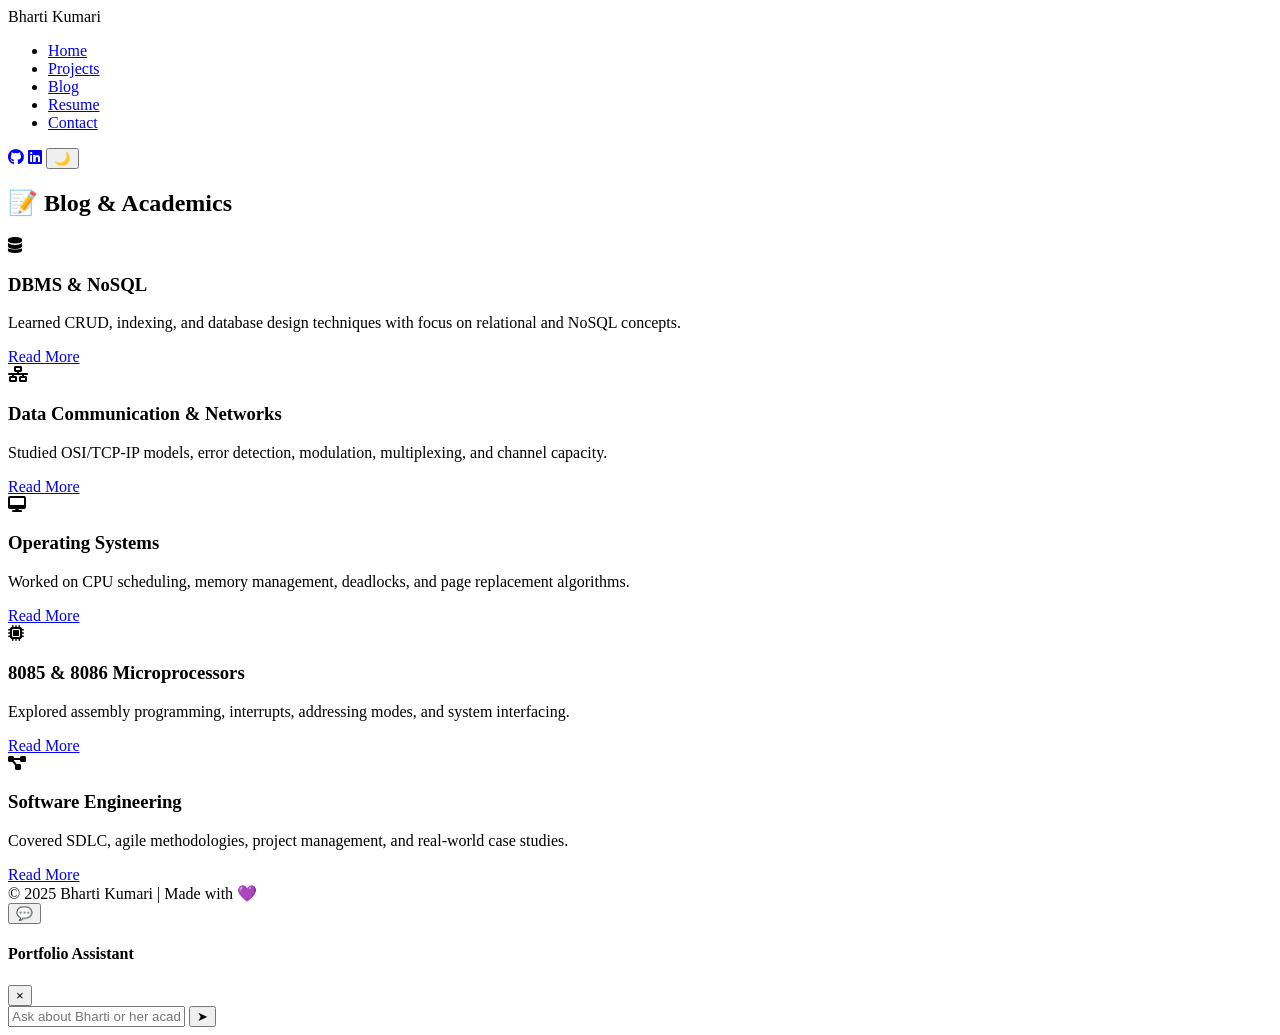
==== blog.html @ 6718b8a5 "Add files via upload" ====
<!DOCTYPE html>
<html lang="en">
<head>
  <meta charset="UTF-8">
  <meta name="viewport" content="width=device-width, initial-scale=1.0">
  <title>Bharti Kumari - Blog</title>
  <link rel="stylesheet" href="css/style.css">
  <link rel="stylesheet" href="https://cdnjs.cloudflare.com/ajax/libs/font-awesome/6.5.0/css/all.min.css">
</head>
<body>
  <header>
    <nav>
      <div class="logo">Bharti Kumari</div>
      <ul class="nav-links">
        <li><a href="index.html">Home</a></li>
        <li><a href="projects.html">Projects</a></li>
        <li><a href="blog.html" class="active">Blog</a></li>
        <li><a href="resume.html">Resume</a></li>
        <li><a href="contact.html">Contact</a></li>
      </ul>
      <div class="socials">
        <a href="https://github.com/Bhartix07" target="_blank"><i class="fab fa-github"></i></a>
        <a href="https://www.linkedin.com/in/bharti-kumari-35ab542ba/" target="_blank"><i class="fab fa-linkedin"></i></a>
        <button id="dark-toggle">🌙</button>
      </div>
    </nav>
  </header>

  <section id="blog" class="blog fade-in">
    <h2>📝 Blog &amp; Academics</h2>
    <div class="blog-container">
      <div class="blog-card">
        <i class="fas fa-database blog-icon"></i>
        <h3>DBMS &amp; NoSQL</h3>
        <p>Learned CRUD, indexing, and database design techniques with focus on relational and NoSQL concepts.</p>
        <a href="#">Read More</a>
      </div>
      <div class="blog-card">
        <i class="fas fa-network-wired blog-icon"></i>
        <h3>Data Communication &amp; Networks</h3>
        <p>Studied OSI/TCP-IP models, error detection, modulation, multiplexing, and channel capacity.</p>
        <a href="#">Read More</a>
      </div>
      <div class="blog-card">
        <i class="fas fa-desktop blog-icon"></i>
        <h3>Operating Systems</h3>
        <p>Worked on CPU scheduling, memory management, deadlocks, and page replacement algorithms.</p>
        <a href="#">Read More</a>
      </div>
      <div class="blog-card">
        <i class="fas fa-microchip blog-icon"></i>
        <h3>8085 &amp; 8086 Microprocessors</h3>
        <p>Explored assembly programming, interrupts, addressing modes, and system interfacing.</p>
        <a href="#">Read More</a>
      </div>
      <div class="blog-card">
        <i class="fas fa-project-diagram blog-icon"></i>
        <h3>Software Engineering</h3>
        <p>Covered SDLC, agile methodologies, project management, and real-world case studies.</p>
        <a href="#">Read More</a>
      </div>
    </div>
  </section>

  <footer>
    © 2025 Bharti Kumari | Made with 💜
  </footer>

  <!-- Chatbot -->
  <button id="chatbot-toggle" class="chatbot-toggle">💬</button>
  <div id="chatbot-window" class="chatbot-window">
    <div class="chatbot-header">
      <h4>Portfolio Assistant</h4>
      <button id="chatbot-close" class="chatbot-close">&times;</button>
    </div>
    <div id="chatbot-messages" class="chatbot-messages"></div>
    <div class="chatbot-input-area">
      <input id="chatbot-input" type="text" placeholder="Ask about Bharti or her academics..." />
      <button id="chatbot-send">➤</button>
    </div>
  </div>

  <script src="js/script.js"></script>
</body>
</html>
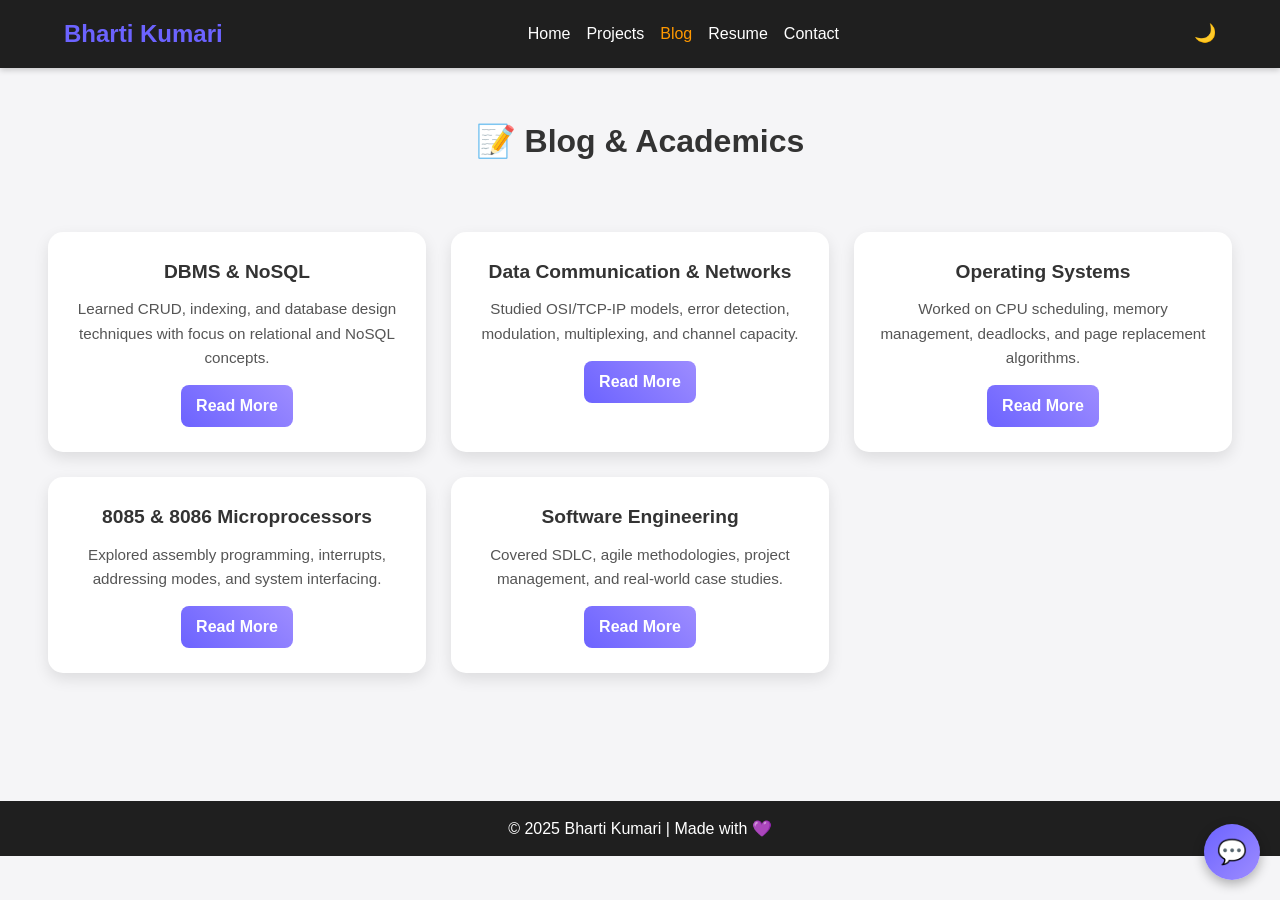
==== commit 0a98d7a5: "Refactor blog.html head section Updated meta tags and added script reference." ====
--- a/blog.html
+++ b/blog.html
@@ -1,12 +1,16 @@
 <!DOCTYPE html>
 <html lang="en">
 <head>
-  <meta charset="UTF-8">
-  <meta name="viewport" content="width=device-width, initial-scale=1.0">
-  <title>Bharti Kumari - Blog</title>
-  <link rel="stylesheet" href="css/style.css">
-  <link rel="stylesheet" href="https://cdnjs.cloudflare.com/ajax/libs/font-awesome/6.5.0/css/all.min.css">
+  <meta charset="UTF-8" />
+  <meta name="viewport" content="width=device-width, initial-scale=1.0" />
+  <title>Bharti Kumari -Blog</title>
+
+  <!-- Yahi sabse important hai -->
+  <link rel="stylesheet" href="style.css" />
+
+  <script src="script.js" defer></script>
 </head>
+
 <body>
   <header>
     <nav>
@@ -82,4 +86,4 @@
 
   <script src="js/script.js"></script>
 </body>
-</html>+</html>
--- a/style.css
+++ b/style.css
@@ -0,0 +1,678 @@
+/* ============================= */
+/*        General Reset          */
+/* ============================= */
+* {
+  margin: 0;
+  padding: 0;
+  box-sizing: border-box;
+  font-family: "Poppins", sans-serif;
+}
+
+body {
+  background: #f5f5f7;
+  color: #333;
+  line-height: 1.6;
+  transition: background 0.3s ease, color 0.3s ease;
+}
+
+/* Container utility */
+section {
+  padding: 3em 1.5em;
+}
+
+/* ============================= */
+/*           Navbar              */
+/* ============================= */
+header {
+  position: sticky;
+  top: 0;
+  z-index: 1000;
+}
+
+nav {
+  background: #1f1f1f;
+  color: #fff;
+  padding: 15px 5%;
+  display: flex;
+  justify-content: space-between;
+  align-items: center;
+  box-shadow: 0 2px 6px rgba(0,0,0,0.2);
+}
+
+.logo {
+  color: #6c63ff;
+  font-weight: bold;
+  font-size: 1.5em;
+}
+
+.nav-links {
+  list-style: none;
+  display: flex;
+  gap: 1em;
+}
+
+.nav-links a {
+  text-decoration: none;
+  color: #fff;
+  font-weight: 500;
+  transition: 0.3s;
+}
+
+.nav-links a:hover,
+.nav-links a.active {
+  color: #ff9800;
+}
+
+.socials a {
+  margin-left: 1em;
+  color: #6c63ff;
+  text-decoration: none;
+}
+
+#dark-toggle {
+  margin-left: 1em;
+  cursor: pointer;
+  font-size: 18px;
+  background: none;
+  border: none;
+  color: #fff;
+}
+
+/* ============================= */
+/*           Hero Section        */
+/* ============================= */
+.hero {
+  position: relative;
+  text-align: center;
+  padding: 4em 1em 3em;
+  overflow: hidden;
+}
+
+.hero .profile-img {
+  width: 130px;
+  height: 130px;
+  border-radius: 50%;
+  object-fit: cover;
+  margin-bottom: 1em;
+  border: 3px solid #6c63ff;
+  box-shadow: 0 4px 12px rgba(108, 99, 255, 0.3);
+  animation: zoomIn 1s ease forwards;
+}
+
+@keyframes zoomIn {
+  from { transform: scale(0.8); opacity: 0; }
+  to   { transform: scale(1); opacity: 1; }
+}
+
+.hero h1 {
+  font-size: 2.5em;
+  margin-bottom: 0.2em;
+}
+
+.hero h1 span {
+  color: #6c63ff;
+}
+
+.hero .role {
+  font-size: 1.2em;
+  margin-bottom: 1em;
+  color: #555;
+}
+
+.hero p {
+  font-size: 1em;
+  color: #666;
+  margin-bottom: 1.5em;
+}
+
+.hero .btn {
+  padding: 0.8em 1.5em;
+  font-size: 1em;
+  color: #fff;
+  background: linear-gradient(135deg, #6c63ff, #9d8cff);
+  border-radius: 8px;
+  text-decoration: none;
+  box-shadow: 0 3px 10px rgba(108, 99, 255, 0.3);
+  transition: 0.3s;
+}
+
+.hero .btn:hover {
+  background: linear-gradient(135deg, #574bff, #8a7dff);
+}
+
+.floating-shapes {
+  position: absolute;
+  width: 100%;
+  height: 100%;
+  overflow: hidden;
+  top: 0;
+  left: 0;
+  pointer-events: none;
+  z-index: -1;
+}
+
+.shape {
+  position: absolute;
+  border-radius: 50%;
+  opacity: 0.6;
+  animation: float 8s infinite ease-in-out;
+}
+
+.shape1 { width: 100px; height: 100px; background: #6c63ff; top: 10%; left: 5%; }
+.shape2 { width: 80px; height: 80px; background: #ff9800; top: 50%; left: 70%; animation-delay: 2s; }
+.shape3 { width: 120px; height: 120px; background: #50c9ce; top: 80%; left: 20%; animation-delay: 4s; }
+
+@keyframes float {
+  0%   { transform: translateY(0) translateX(0); }
+  50%  { transform: translateY(-20px) translateX(10px); }
+  100% { transform: translateY(0) translateX(0); }
+}
+
+/* ============================= */
+/*         Section Headings      */
+/* ============================= */
+
+h2 {
+  text-align: center;
+  margin-bottom: 1em;
+  font-size: 2rem;
+}
+
+.skill-category {
+  margin-top: 60px;
+  margin-bottom: 30px;
+  font-size: 1.8rem;
+  font-weight: 700;
+  text-align: center;
+  color: #222;
+  letter-spacing: 1px;
+  position: relative;
+}
+
+.skill-category::after {
+  content: "";
+  display: block;
+  width: 80px;
+  height: 3px;
+  background: #6a11cb;
+  margin: 12px auto 0;
+  border-radius: 2px;
+}
+
+/* ============================= */
+/*           Skills Section      */
+/* ============================= */
+.skills-grid {
+  display: flex;
+  flex-wrap: wrap;
+  justify-content: center;
+  gap: 30px;
+  margin-bottom: 60px;
+  padding: 0 20px;
+}
+
+.skill-card {
+  width: 200px;
+  height: 220px;
+  position: relative;
+  perspective: 1000px;
+}
+
+.skill-card .card-front,
+.skill-card .card-back {
+  width: 100%;
+  height: 180px;
+  border-radius: 12px;
+  padding: 15px;
+  display: flex;
+  flex-direction: column;
+  justify-content: center;
+  align-items: center;
+  backface-visibility: hidden;
+  transition: transform 0.6s;
+  box-shadow: 0 4px 10px rgba(0,0,0,0.1);
+  position: absolute;
+  top: 0;
+  left: 0;
+}
+
+.skill-card .card-front {
+  background: #fff;
+  color: #333;
+}
+
+.skill-card .card-back {
+  background: #6c63ff;
+  color: #fff;
+  transform: rotateY(180deg);
+}
+
+.skill-card:hover .card-front { transform: rotateY(180deg); }
+.skill-card:hover .card-back  { transform: rotateY(0deg); }
+
+.skill-card i {
+  font-size: 28px;
+  margin-bottom: 8px;
+}
+
+/* ============================= */
+/*           Projects Section    */
+/* ============================= */
+.project-grid {
+  display: grid;
+  grid-template-columns: repeat(auto-fit, minmax(250px, 1fr));
+  gap: 1.2em;
+  padding: 2em 1.5em;
+}
+
+.project-card {
+  background: #fff;
+  padding: 1.2em;
+  border-radius: 12px;
+  box-shadow: 0 2px 8px rgba(0,0,0,0.05);
+  transition: 0.3s;
+}
+
+.project-card:hover {
+  transform: translateY(-5px);
+  box-shadow: 0 6px 15px rgba(0,0,0,0.15);
+}
+
+.project-card img {
+  width: 100%;
+  border-radius: 12px;
+  margin-bottom: 0.8em;
+}
+
+.project-card h3 {
+  color: #6c63ff;
+  margin-bottom: 0.5em;
+}
+
+.project-card p {
+  font-size: 0.95em;
+  color: #555;
+  margin-bottom: 0.8em;
+}
+
+.project-card a {
+  text-decoration: none;
+  font-weight: 600;
+  color: #6c63ff;
+}
+
+/* ============================= */
+/*           Blog Section        */
+/* ============================= */
+.blog-container {
+  display: grid;
+  grid-template-columns: repeat(auto-fit, minmax(280px, 1fr));
+  gap: 25px;
+  padding: 2em 1.5em 3em;
+}
+
+.blog-card {
+  background: #fff;
+  border-radius: 15px;
+  padding: 25px;
+  text-align: center;
+  box-shadow: 0 6px 15px rgba(0,0,0,0.1);
+  transition: transform 0.3s, box-shadow 0.3s;
+  overflow: hidden;
+}
+
+.blog-card:hover {
+  transform: translateY(-10px) scale(1.05);
+  box-shadow: 0 12px 30px rgba(0,0,0,0.2);
+}
+
+.blog-icon {
+  font-size: 40px;
+  margin-bottom: 15px;
+  color: #6c63ff;
+  animation: pulse 2s infinite;
+}
+
+@keyframes pulse {
+  0%,100% { transform: scale(1); opacity: 0.8; }
+  50%     { transform: scale(1.1); opacity: 1; }
+}
+
+.blog-card h3 {
+  font-size: 1.2em;
+  margin-bottom: 10px;
+}
+
+.blog-card p {
+  font-size: 0.95em;
+  color: #555;
+  margin-bottom: 15px;
+}
+
+.blog-card a {
+  display: inline-block;
+  padding: 8px 15px;
+  background: linear-gradient(45deg, #6c63ff, #9d8cff);
+  color: #fff;
+  text-decoration: none;
+  border-radius: 8px;
+  font-weight: bold;
+  transition: 0.3s;
+}
+
+.blog-card a:hover {
+  background: linear-gradient(45deg, #574bff, #8a7dff);
+}
+
+/* ============================= */
+/*           Resume Section      */
+/* ============================= */
+.resume-card {
+  background: #fff;
+  border-radius: 12px;
+  padding: 25px;
+  margin: 1em 5%;
+  box-shadow: 0 6px 15px rgba(0,0,0,0.1);
+}
+
+.resume-card h2,
+.resume-card h3 {
+  color: #6c63ff;
+  margin-bottom: 0.8em;
+}
+
+.skill-bar {
+  margin: 12px 0;
+}
+
+.skill-bar p {
+  font-weight: bold;
+  margin-bottom: 6px;
+}
+
+.skill-bar .bar {
+  width: 100%;
+  background: #eee;
+  height: 12px;
+  border-radius: 6px;
+  overflow: hidden;
+}
+
+.skill-bar .bar span {
+  display: block;
+  height: 100%;
+  background: linear-gradient(90deg, #6c63ff, #9d8cff);
+  border-radius: 6px;
+}
+
+/* Resume download button wrapper */
+.resume-download {
+  text-align: center;
+  margin: 2em 0 0;
+}
+
+/* ============================= */
+/*           Contact Section     */
+/* ============================= */
+.contact-form {
+  max-width: 400px;
+  margin: auto;
+  display: flex;
+  flex-direction: column;
+  gap: 1em;
+  padding: 2em 1.5em;
+  background: #fff;
+  border-radius: 12px;
+  box-shadow: 0 6px 15px rgba(0,0,0,0.1);
+}
+
+.contact-form input,
+.contact-form textarea {
+  padding: 0.8em;
+  border-radius: 8px;
+  border: 1px solid #ccc;
+  font-size: 1em;
+}
+
+.contact-form button {
+  padding: 0.8em;
+  background: linear-gradient(45deg, #6c63ff, #9d8cff);
+  color: #fff;
+  border: none;
+  border-radius: 8px;
+  cursor: pointer;
+  font-weight: bold;
+  transition: 0.3s;
+}
+
+.contact-form button:hover {
+  background: linear-gradient(45deg, #574bff, #8a7dff);
+}
+
+/* ============================= */
+/*           Buttons             */
+/* ============================= */
+.btn {
+  display: inline-block;
+  padding: 0.7em 1.5em;
+  font-size: 1em;
+  color: #fff;
+  border-radius: 8px;
+  background: linear-gradient(135deg, #6c63ff, #9d8cff);
+  text-decoration: none;
+  transition: 0.3s;
+}
+
+.btn:hover {
+  background: linear-gradient(135deg, #574bff, #8a7dff);
+}
+
+/* ============================= */
+/*           Footer              */
+/* ============================= */
+footer {
+  background: #1f1f1f;
+  color: #fff;
+  text-align: center;
+  padding: 15px;
+  margin-top: 2em;
+}
+
+/* ============================= */
+/*          Dark Mode            */
+/* ============================= */
+body.dark-mode {
+  background: #121212;
+  color: #f5f5f5;
+}
+
+body.dark-mode nav {
+  background: #1e1e1e;
+}
+
+body.dark-mode .logo {
+  color: #9d8cff;
+}
+
+body.dark-mode .nav-links a {
+  color: #ddd;
+}
+
+body.dark-mode .nav-links a.active {
+  color: #6a11cb;
+}
+
+body.dark-mode .hero {
+  background: linear-gradient(135deg, #1c1c1c, #292929);
+}
+
+body.dark-mode .hero h1 span {
+  color: #6a11cb;
+}
+
+body.dark-mode .skill-card .card-front {
+  background: #1f1f1f;
+  color: #f5f5f5;
+}
+
+body.dark-mode .skill-card .card-back {
+  background: #292929;
+}
+
+body.dark-mode .project-card,
+body.dark-mode .blog-card,
+body.dark-mode .resume-card,
+body.dark-mode .contact-form {
+  background: #1f1f1f;
+  color: #f5f5f5;
+}
+
+body.dark-mode footer {
+  background: #1e1e1e;
+}
+
+/* ============================= */
+/*        Chatbot Styles         */
+/* ============================= */
+.chatbot-toggle {
+  position: fixed;
+  bottom: 20px;
+  right: 20px;
+  width: 56px;
+  height: 56px;
+  border-radius: 50%;
+  border: none;
+  background: linear-gradient(135deg, #6c63ff, #9d8cff);
+  color: #fff;
+  font-size: 24px;
+  cursor: pointer;
+  box-shadow: 0 4px 12px rgba(0,0,0,0.3);
+  z-index: 2000;
+}
+
+.chatbot-window {
+  position: fixed;
+  bottom: 90px;
+  right: 20px;
+  width: 320px;
+  max-height: 420px;
+  background: #ffffff;
+  border-radius: 16px;
+  box-shadow: 0 8px 24px rgba(0,0,0,0.25);
+  display: none;
+  flex-direction: column;
+  overflow: hidden;
+  z-index: 2000;
+}
+
+.chatbot-header {
+  padding: 10px 14px;
+  background: linear-gradient(135deg, #6c63ff, #9d8cff);
+  color: #fff;
+  display: flex;
+  justify-content: space-between;
+  align-items: center;
+}
+
+.chatbot-header h4 {
+  font-size: 1rem;
+}
+
+.chatbot-close {
+  border: none;
+  background: none;
+  color: #fff;
+  font-size: 18px;
+  cursor: pointer;
+}
+
+.chatbot-messages {
+  padding: 10px;
+  flex: 1;
+  overflow-y: auto;
+  background: #f5f5f7;
+}
+
+.chatbot-message {
+  margin-bottom: 10px;
+  padding: 8px 10px;
+  border-radius: 10px;
+  font-size: 0.9rem;
+  max-width: 90%;
+}
+
+.chatbot-message.user {
+  background: #6c63ff;
+  color: #fff;
+  margin-left: auto;
+}
+
+.chatbot-message.bot {
+  background: #fff;
+  color: #333;
+  margin-right: auto;
+  box-shadow: 0 1px 3px rgba(0,0,0,0.1);
+}
+
+.chatbot-input-area {
+  display: flex;
+  border-top: 1px solid #ddd;
+}
+
+.chatbot-input-area input {
+  flex: 1;
+  border: none;
+  padding: 10px;
+  font-size: 0.9rem;
+  outline: none;
+}
+
+.chatbot-input-area button {
+  border: none;
+  background: #6c63ff;
+  color: #fff;
+  padding: 0 14px;
+  cursor: pointer;
+}
+
+/* Dark mode for chatbot */
+body.dark-mode .chatbot-window {
+  background: #1f1f1f;
+}
+
+body.dark-mode .chatbot-messages {
+  background: #121212;
+}
+
+body.dark-mode .chatbot-message.bot {
+  background: #2a2a2a;
+  color: #f5f5f5;
+}
+
+/* ============================= */
+/*        Responsive Styles      */
+/* ============================= */
+@media screen and (max-width: 768px) {
+  nav {
+    flex-wrap: wrap;
+    gap: 10px;
+  }
+
+  .nav-links {
+    flex-wrap: wrap;
+    justify-content: center;
+  }
+
+  .hero h1 {
+    font-size: 2em;
+  }
+
+  .hero .role {
+    font-size: 1em;
+  }
+
+  .chatbot-window {
+    width: 90%;
+    right: 5%;
+  }
+}
